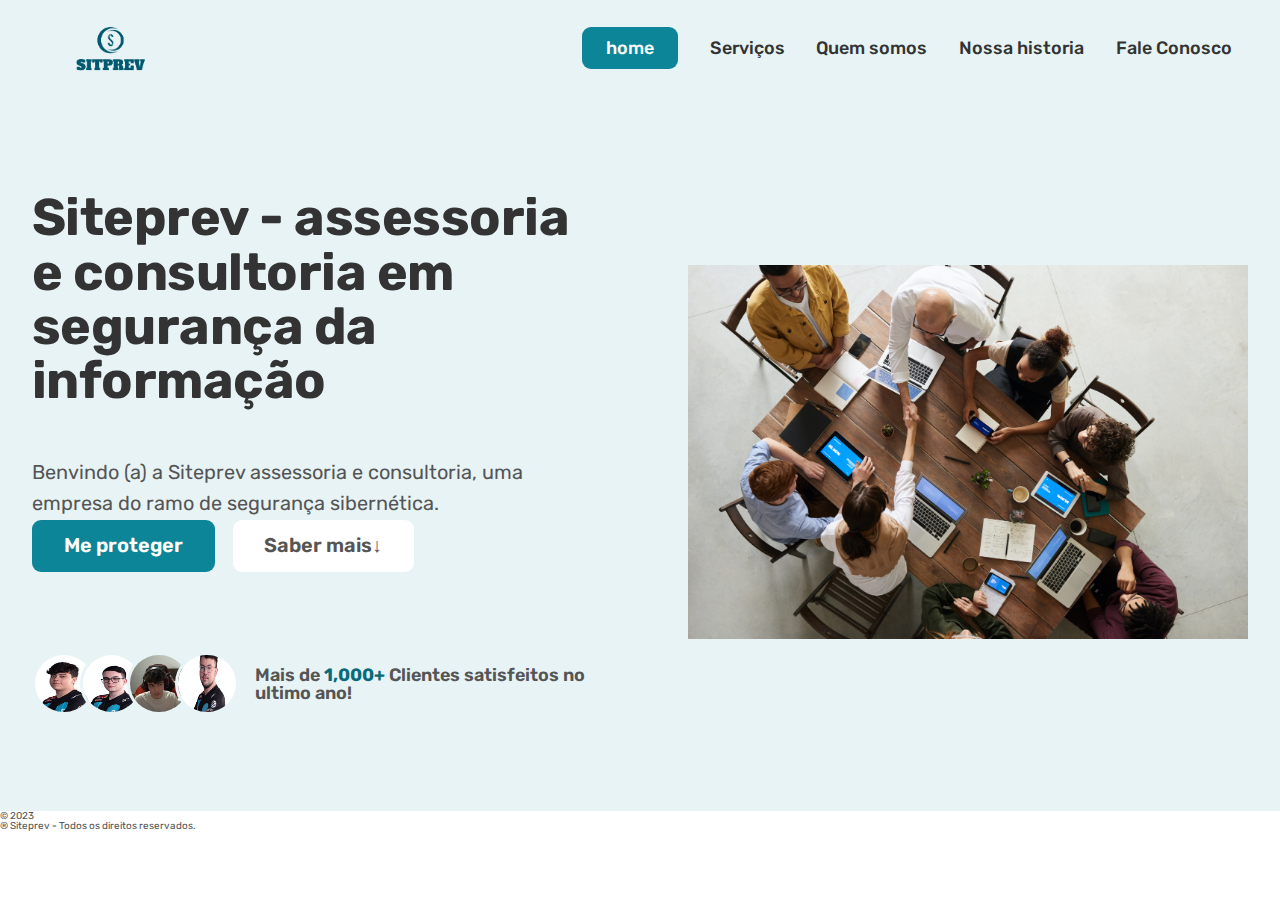
==== index.html @ fe17e0fd "correção d imagens" ====
<!DOCTYPE html>
<html lang="pt-br">
<head>
    <meta charset="UTF-8">
    <meta http-equiv="X-UA-Compatible" content="IE=edge">
    <meta name="viewport" content="width=device-width, initial-scale=1.0">
    <link rel="preconnect" href="https://fonts.googleapis.com">
    <link rel="preconnect" href="https://fonts.gstatic.com" crossorigin>
    <link href="https://fonts.googleapis.com/css2?family=Rubik:wght@400;500;600;700&display=swap" rel="stylesheet">
    <link rel="stylesheet" href="/style.css">
    <link rel="stylesheet" href="/general.css">
    <title>Siteprev - homepage</title>
</head>
<body>

    <header class="header">
        <img class="logo" src="../assets/imagens/1logo.jpg.png" alt="logotipo">
        <nav class="main-nav">
            <ul class="main-nav-list">
                <li><a class="main-nav-link  nav-cta" href="/index.html">home</a></li>
                <li><a class="main-nav-link"          href="/pages/servicos.html">Serviços</a></li>
                <li><a class="main-nav-link"          href="/pages/quem_somos.html">Quem somos</a></li>
                <li><a class="main-nav-link"          href="/pages/nossa_historia.html">Nossa historia</a></li>
                <li><a class="main-nav-link"          href="/pages/fale_conosco.html">Fale Conosco</a></li>
            </ul>
        </nav>
    </header>

    <main>

        <section class="section-hero">
            <div class="hero">
                
                <div class="hero-text-box">
                    <h1 class="heading-primary">Siteprev - assessoria e consultoria em segurança da informação</h1>
                    <p class="hero-description">Benvindo (a) a Siteprev assessoria e consultoria, uma empresa do ramo de segurança sibernética.</p>
                    <a href="#" class="btn btn--full margin-right-sm">Me proteger</a>
                    <a href="#" class="btn btn--outline">Saber mais&darr;</a>
                    <div class="clientes-atendidos">
                        <div class="clientes-imgs">
                            <img src="../assets/imagens/clientes/client-1.jpg" 
                            alt="foto de uma pessoa aleatoria"
                            />
                            <img src="../assets/imagens/clientes/client-2.png" 
                            alt="foto de uma pessoa aleatoria"
                            />
                            <img src="../assets/imagens/clientes/client-3.png" 
                            alt="foto de uma pessoa aleatoria"
                            />
                            <img src="../assets/imagens/clientes/client-4.png" 
                            alt="foto de uma pessoa aleatoria"
                            />
                        </div>
                        <p class="cliente-texto">Mais de <span>1,000+</span> Clientes satisfeitos no ultimo ano!</p>
                    </div>
                </div>
                <div class="hero-img-box">
                    <img src="../assets/imagens/fundo.principal.jpg"
                    class="hero-img"
                    alt="a imagem represente confiança sendo uma foto tirada de cima para baixo pegando 8 pessoas em uma mesa com documentos tables notebooks e celulares demonstrando dedicação oa trabalho">
                </div>
        </div>
    </section>


    </main>
    
    <footer>
        <p>©  2023<br>
            ® Siteprev - Todos os direitos reservados.</p>
        </footer>
    </main>
    </body>
    </html>
---- style.css ----
/********************************************/
/* HEADER */
/********************************************/


.header {
    display: flex;
    justify-content: space-between;
    align-items: center;
    background-color: #e7f3f5;

    height: 9.6rem;
    padding: 0 4.8rem;


}

.logo {
    height: 6.4rem;
}

/********************************************/
/* NAVEGATION */
/********************************************/
.main-nav-list {
    list-style: none;
    display: flex;
    align-items: center;
    gap: 3.2rem;
}

.main-nav-link:link,
.main-nav-link:visited {
    display: inline-block;
    text-decoration: none;
    color: #333;
    font-weight: 500;
    font-size: 1.8rem;
    transition: all 0.3s;
}
.main-nav-link:hover,
.main-nav-link:active {
    color: #0a6a7a;

}
.main-nav-link.nav-cta:link,
.main-nav-link.nav-cta:visited {
    padding: 1.2rem 2.4rem;
    border-radius: 9px;
    color: #fff;
    background-color: #0c8599;
 }
 .main-nav-link.nav-cta:hover,
.main-nav-link.nav-cta:active {
    background-color: #0a6a7a;

}




/********************************************/
/* HERO SECTION */
/********************************************/
.section-hero {
    background-color:#e7f3f5;
    padding: 9.6rem 0;
}

.hero {
    max-width: 130rem;
    margin: 0 auto;
    padding: 0 3.2rem;
    display: grid;
    grid-template-columns: 1fr 1fr;
    gap: 9.6rem;
    align-items: center;
}



.hero-description {
    font-size: 2rem;
    line-height: 1.6;

}


.hero-img {
    width: 100%;
}



.clientes-atendidos {
    display: flex;
    align-items: center;
    gap: 1.6rem;
    margin-top: 8rem;
}


.clientes-imgs {
    display: flex;
}

.clientes-imgs img {
    height: 6.4rem;
    width: 6.4rem;
    border-radius: 50%;
    margin-right: -1.6rem;
    border: 3px solid #e7f3f5;
}

.clientes-imgs img:last-child {
    margin: 0;
}

.cliente-texto {
    font-size: 1.8rem;
    font-weight: 600;
}

.cliente-texto span {
    color: #0a6a7a;
    font-weight: 700;
}

/********************************************/
/* sevices */
/********************************************/
.section-how {
    padding: 9.6rem 0;
}

.servico-description {
    font-size: 1.8rem;
    line-height: 1.8;
}
.servico-img-box {
    display: flex;
    align-items: center;
    justify-content: center;
}

.servico-img {
    width: 50%;
}

.servico-number {
    color: #ddd;
    font-size: 8.6rem;
    font-weight: 600;
    margin-bottom: 1.2rem;


}
/********************************************/
/* quem somos */
/********************************************/
.section-quem-somos{
    padding: 9.6rem, 0;
    
}

.servico-description-quem-somos{
    font-size: 1.8rem;
    line-height:1.2;
}
.quem-somos-text-box {
    border-radius: 9px;
    align-items: center;
    background-color: #fff;
    padding: 1.6rem;
    margin-top: 5.2rem;
    margin-bottom: 9.6rem;
}
.quem-somos-img-box {
    display:flex;
    padding: 1.6rem;
    margin-top: 4.6rem;
    align-items: center;
    justify-content: center;
}
.quem-somos-img {
    width: 90%;
}

/********************************************/
/* nossa hisoria */
/********************************************/
.section-nossa-historia {
    padding: 9.6rem, 0;
}

.servico-description-nossa-historia {
    font-size: 1.8rem;
    line-height: 1.2;

}
.nossa-historia-text-box{
    background-color: #eee;
    border-radius: 9px;
    align-items: center;
    padding: 1.6rem;
    margin-top: 5.2rem;
    margin-bottom: 0.5rem;
}
.margin-nossa-historia {
    background-color: #fff;
    margin: 1.6rem 8.8rem;
}
---- general.css ----
/* 
colors 


-- Primari : #0c8599 claro / 
-- Tints:   #e3fafc cor de fundo da logo / #e7f3f5 outro tem de cor da logo
-- Shades:  #0a6a7a escuro para hover
-- Accentes:
-- Greys
#555
#333
--- font weights 
 default : 400
  medium :500
  Semi-bold :600
 bold : 700

 --- line heights
 default : 1
 small: 1.5
 medium: 1.2
 Paragraph default: 1.6


--- 05 SHADOWS


--- 06 BORDER-RADIUS
default : 9px

--- 07 WHITESPACE

-Spacing system (px)
2 / 4 / 8 / 12 / 16 / 24 / 32 / 48 / 64 / 80 / 96 / 128 
*/













* {
    padding: 0;
    margin:0;
    box-sizing: border-box;
}

html{
    /* font-size: 10px; */
    /* 10px / 16px = 0,625 = 62.5% */
    /* Percentagae of user's browser font-size setting */
    font-size: 62.25%;
}



body {
    font-family: "Rubik", sans-serif;
    line-height: 1;
    font-weight: 400;
    color: #555;
}

/********************************************/
/*  CONMPONENTES REUSAVEIS GERAIS */
/********************************************/

.container {
    /*  1140px */
    max-width: 120rem;
    padding: 0 3.2rem;
    margin: 0 auto;
}
.grid {
    display: grid;
    column-gap: 6.4rem;
    row-gap: 9.6rem;
    grid-template-columns: repeat(2, 1fr);

}

.grid--2-cols {
    grid-template-columns: repeat(2, 1fr)
}
.grid--3-cols{
    grid-template-columns: repeat(3, 1fr)
}
.grid--4-cols{
    grid-template-columns: repeat(4, 1fr)
}

.grid--center-v{
    align-items: center;
}
.heading-primary,
.heading-secondary,
.heading-tertiary,
.heading-primary-1,
.heading-secondary-1 {
    font-weight: 700;
    color: #333;
    letter-spacing: -0.5px;
    
}
.heading-primary {
    font-size: 5.2rem;
    line-height: 1.05;
    margin-bottom: 4.8rem;
}
.heading-primary-1{
    font-size: 5.2rem;
    line-height:1.5;
    margin-bottom: 4.8;
}

.heading-secondary {
    font-size: 4.4rem;
    line-height: 3.2rem;
    margin-bottom: 9.6rem;
}
.heading-secondary-1{
    font-size: 4.4rem;
    line-height: 3.2;
    margin-bottom: 2.4;
}

.heading-tertiary {
    font-size: 3.6rem;
    margin-bottom: 3.2rem;
    line-height: 1.2rem;
}
.subheading{
    display: block;
    font-size: 2rem;
    font-weight: 500;
    color: #0c8599 ;
    text-transform: uppercase;
    margin-bottom: 1.6rem;
    letter-spacing: 0.75px;

}
.btn:link,
.btn:visited {
    display: inline-block;


    background-color: #0c8599;
    color: #fff;
    text-decoration: none;
    font-size: 2rem;
    font-weight: 600;
    padding: 1.6rem 3.2rem;
    border-radius: 9px;

    /* coloca tempo de transisão das cores */
    transition: background-color 0,3s;

}


.btn--full:link,
.btn--full:visited {
    background-color:#0c8599 ;
    color: #fff;

}
.btn--full:hover,
.btn--full:active {
    background-color:#0a6a7a ;
    

}


.btn--outline:link,
.btn--outline:visited {
    background-color: #fff;
    color: #555;
}

.btn--outline:hover,
.btn--outline:active {
    background-color: #e7f3f5;
    /* coddigo para colocar o borda do lado de dentro */
    box-shadow: inset 0 0 0 3px #fff;
}

.margin-right-sm {
    margin-right: 1.6rem !important; 
    /* é uma boa pratica colocar qual cofigo deve ser priorizado */
}
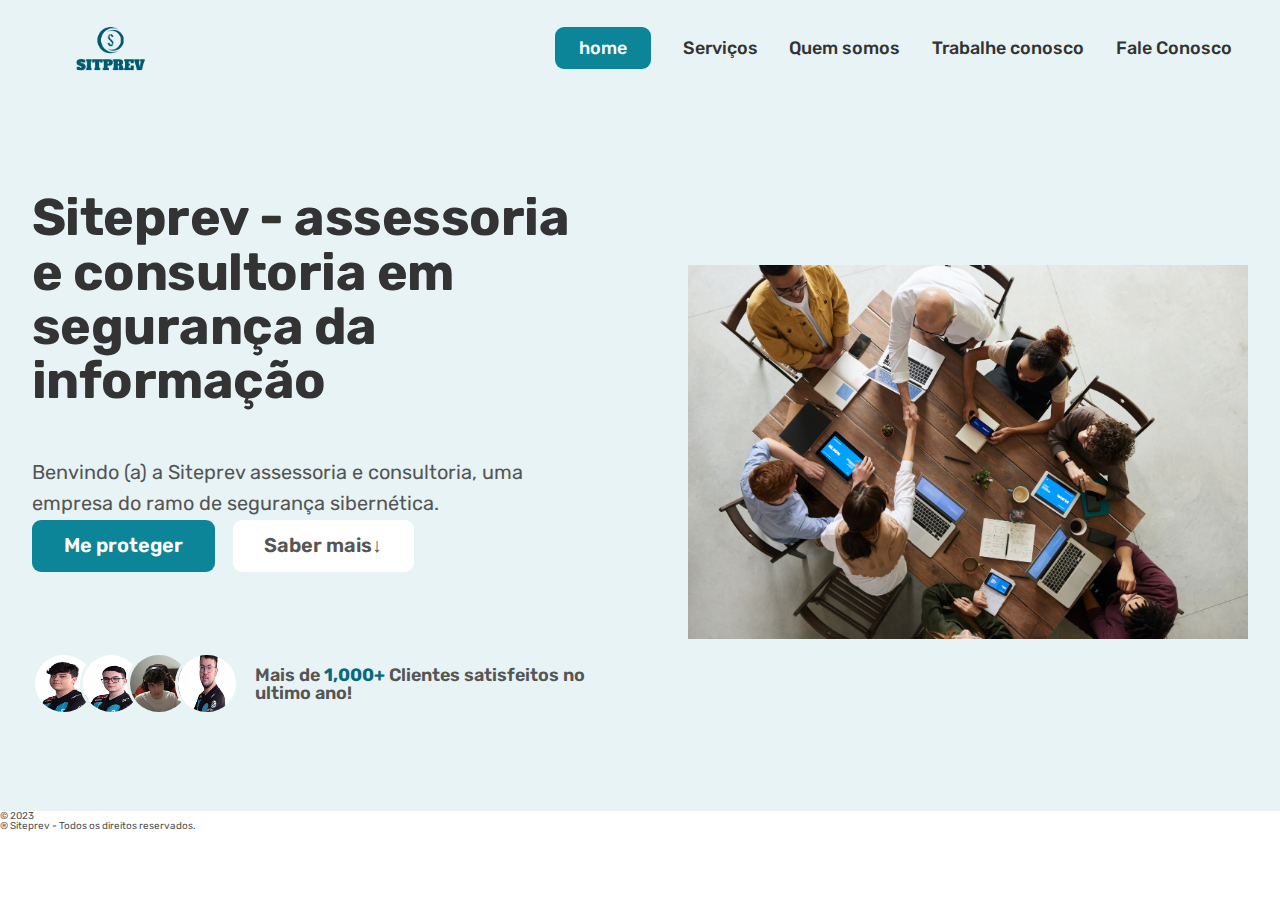
==== commit c4bd15a2: "pagina trabalhe conosco estilizada" ====
--- a/index.html
+++ b/index.html
@@ -7,21 +7,21 @@
     <link rel="preconnect" href="https://fonts.googleapis.com">
     <link rel="preconnect" href="https://fonts.gstatic.com" crossorigin>
     <link href="https://fonts.googleapis.com/css2?family=Rubik:wght@400;500;600;700&display=swap" rel="stylesheet">
-    <link rel="stylesheet" href="/style.css">
-    <link rel="stylesheet" href="/general.css">
+    <link rel="stylesheet" href="style.css">
+    <link rel="stylesheet" href="general.css">
     <title>Siteprev - homepage</title>
 </head>
 <body>
 
     <header class="header">
-        <img class="logo" src="../assets/imagens/1logo.jpg.png" alt="logotipo">
+        <img class="logo" src="./assets/imagens/1logo.jpg.png" alt="logotipo">
         <nav class="main-nav">
             <ul class="main-nav-list">
-                <li><a class="main-nav-link  nav-cta" href="/index.html">home</a></li>
-                <li><a class="main-nav-link"          href="/pages/servicos.html">Serviços</a></li>
-                <li><a class="main-nav-link"          href="/pages/quem_somos.html">Quem somos</a></li>
-                <li><a class="main-nav-link"          href="/pages/nossa_historia.html">Nossa historia</a></li>
-                <li><a class="main-nav-link"          href="/pages/fale_conosco.html">Fale Conosco</a></li>
+                <li><a class="main-nav-link  nav-cta" href="index.html">home</a></li>
+                <li><a class="main-nav-link"          href="pages/servicos.html">Serviços</a></li>
+                <li><a class="main-nav-link"          href="pages/quem_somos.html">Quem somos</a></li>
+                <li><a class="main-nav-link"          href="pages/trabalhe_conosco.html">Trabalhe conosco</a></li>
+                <li><a class="main-nav-link"          href="pages/fale_conosco.html">Fale Conosco</a></li>
             </ul>
         </nav>
     </header>
@@ -38,16 +38,16 @@
                     <a href="#" class="btn btn--outline">Saber mais&darr;</a>
                     <div class="clientes-atendidos">
                         <div class="clientes-imgs">
-                            <img src="../assets/imagens/clientes/client-1.jpg" 
+                            <img src="./assets/imagens/clientes/client-1.jpg" 
                             alt="foto de uma pessoa aleatoria"
                             />
-                            <img src="../assets/imagens/clientes/client-2.png" 
+                            <img src="./assets/imagens/clientes/client-2.png" 
                             alt="foto de uma pessoa aleatoria"
                             />
-                            <img src="../assets/imagens/clientes/client-3.png" 
+                            <img src="./assets/imagens/clientes/client-3.png" 
                             alt="foto de uma pessoa aleatoria"
                             />
-                            <img src="../assets/imagens/clientes/client-4.png" 
+                            <img src="./assets/imagens/clientes/client-4.png" 
                             alt="foto de uma pessoa aleatoria"
                             />
                         </div>
@@ -55,7 +55,7 @@
                     </div>
                 </div>
                 <div class="hero-img-box">
-                    <img src="../assets/imagens/fundo.principal.jpg"
+                    <img src="./assets/imagens/fundo.principal.jpg"
                     class="hero-img"
                     alt="a imagem represente confiança sendo uma foto tirada de cima para baixo pegando 8 pessoas em uma mesa com documentos tables notebooks e celulares demonstrando dedicação oa trabalho">
                 </div>
--- a/style.css
+++ b/style.css
@@ -192,15 +192,19 @@
 }
 
 /********************************************/
-/* nossa hisoria */
+/* trabalhe conosco */
 /********************************************/
 .section-nossa-historia {
     padding: 9.6rem, 0;
 }
-
+.servico-description-trabalhe-conosco {
+    font-size: 1.8rem;
+    line-height: 1.2;
+}
 .servico-description-nossa-historia {
     font-size: 1.8rem;
     line-height: 1.2;
+    margin-bottom: 5.2rem;
 
 }
 .nossa-historia-text-box{
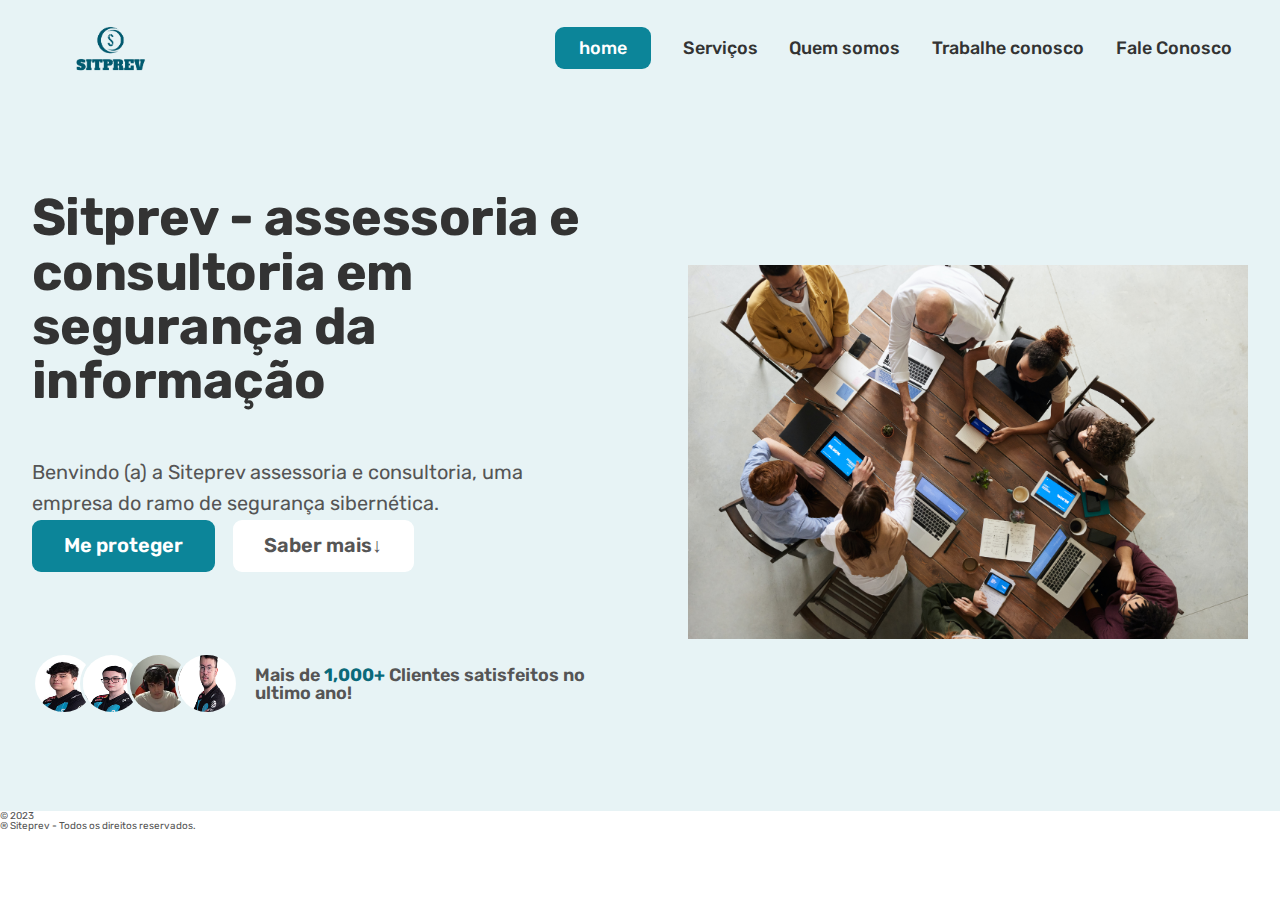
==== commit fa7837b5: "arrumei o esteja do contatenos" ====
--- a/index.html
+++ b/index.html
@@ -32,7 +32,7 @@
             <div class="hero">
                 
                 <div class="hero-text-box">
-                    <h1 class="heading-primary">Siteprev - assessoria e consultoria em segurança da informação</h1>
+                    <h1 class="heading-primary">Sitprev - assessoria e consultoria em segurança da informação</h1>
                     <p class="hero-description">Benvindo (a) a Siteprev assessoria e consultoria, uma empresa do ramo de segurança sibernética.</p>
                     <a href="#" class="btn btn--full margin-right-sm">Me proteger</a>
                     <a href="#" class="btn btn--outline">Saber mais&darr;</a>
--- a/style.css
+++ b/style.css
@@ -218,4 +218,80 @@
 .margin-nossa-historia {
     background-color: #fff;
     margin: 1.6rem 8.8rem;
+}
+
+/********************************************/
+/* contate-nos */
+/********************************************/
+.section-cta {
+    padding: 9.6rem;
+}
+
+.cta {
+    display: grid;
+    grid-template-columns: 2fr 1fr;
+    box-shadow: 0 2.4rem 4.8rem rgba(0, 0, 0, 0.075);
+    border-radius: 9px;
+    background-image: linear-gradient(to right bottom, #6ca6af,#0a6a7a);
+    overflow: hidden;
+    /* temp */
+    height: 50rem;
+}
+
+.cta-text-box {
+    padding: 4.8rem 6.4rem 6.4rem 6.4rem;
+    color: #032025;
+}
+
+.cta .heading-secondary {
+    /* color: #032025; */
+    color: inherit;  /* para herdar a cor do elemento pai */
+    margin-bottom: 3.2rem;
+}
+
+.cta-text {
+    font-size: 1.8rem;
+    line-height: 1.8;
+    margin-bottom: 4.8rem;
+}
+
+.cta-img-box {
+    background-image: linear-gradient(to right bottom, hwb(189 42% 31% / 0.25),hwb(189 4% 52% / 0.25)), url('../assets/imagens/contate-nos/contate-nos1.jpg');
+    background-size: cover;
+    background-position: center;
+}
+
+.cta-form {
+    display: grid;
+    grid-template-columns: 1fr 1fr;
+    column-gap: 3.2rem;
+    row-gap: 2.4rem;
+}
+
+.cta-form label {
+    display: block;
+    font-size: 1.6rem;
+    font-weight: 500;
+    margin-bottom: 1.2rem;
+}
+.cta-form input ,
+.cta-form select {
+    width: 100%;
+    padding: 1.2rem;
+    font-size: 1.8rem;
+    font-family: inherit; /*para herdar o a font family do elemento pai */
+    color: inherit;
+    border: none;
+    background-color: #e7f3f5;
+    border-radius: 9px;
+    box-shadow: 0 1px 2px rgba(0, 0, 0, 0.1);
+}
+
+.cta-form input::placeholder {
+    color: #aaa;
+}
+
+.cta *:focus {
+    outline: none;
+    box-shadow: 0 0 0 0.8rem hsla(189, 41%, 93%, 0.5);
 }--- a/general.css
+++ b/general.css
@@ -146,6 +146,7 @@
     letter-spacing: 0.75px;
 
 }
+.btn,
 .btn:link,
 .btn:visited {
     display: inline-block;
@@ -159,6 +160,10 @@
     padding: 1.6rem 3.2rem;
     border-radius: 9px;
 
+    border: none;
+    cursor: pointer;
+    font-family: inherit;
+
     /* coloca tempo de transisão das cores */
     transition: background-color 0,3s;
 
@@ -191,8 +196,36 @@
     /* coddigo para colocar o borda do lado de dentro */
     box-shadow: inset 0 0 0 3px #fff;
 }
+.btn--form {
+    background-color: #032025;
+    color: #e7f3f5;
+    align-self: end;
+    padding: 1.2rem;
+}
+
+.btn--form:hover{
+    background-color: #fff;
+    color: #555;
+}
+
+
+
+.link:link,
+.link:visited {
+    display: inline-block;
+    color: #0c8599;
+    text-decoration: none;
+    border-bottom: 1px solid currentColor;
+    padding-bottom: 2px;
+    transition: all 0.3s;
+}
 
 .margin-right-sm {
     margin-right: 1.6rem !important; 
     /* é uma boa pratica colocar qual cofigo deve ser priorizado */
+}
+
+*:focus {
+    outline: none;
+    box-shadow: 0 0 0 0.8rem hsla(189, 85%, 32%, 0.507);
 }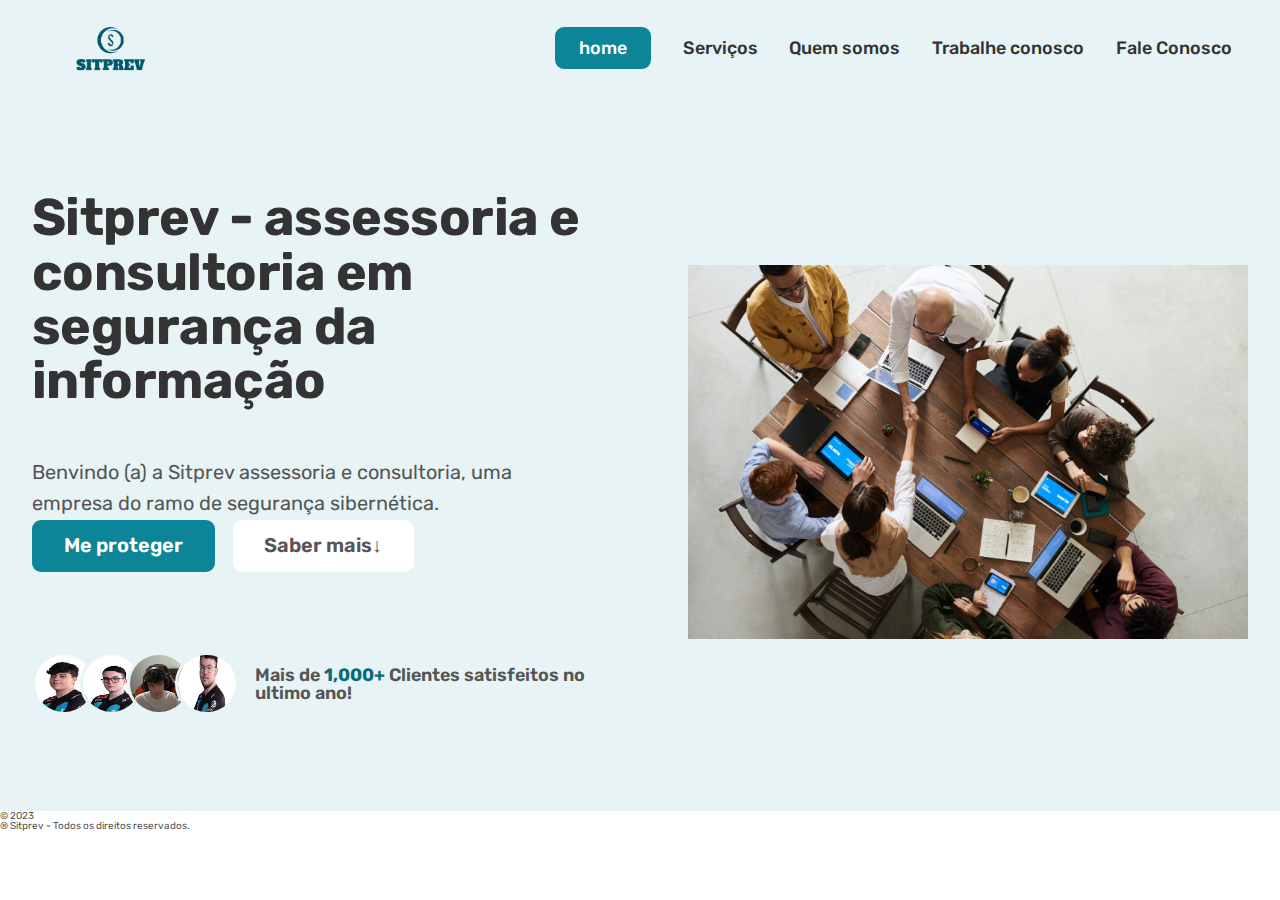
==== commit c2499336: "alterei todos os nomes da pagina quem estavão como (siteprev) para (sitprev)" ====
--- a/index.html
+++ b/index.html
@@ -9,7 +9,7 @@
     <link href="https://fonts.googleapis.com/css2?family=Rubik:wght@400;500;600;700&display=swap" rel="stylesheet">
     <link rel="stylesheet" href="style.css">
     <link rel="stylesheet" href="general.css">
-    <title>Siteprev - homepage</title>
+    <title>Sitprev - homepage</title>
 </head>
 <body>
 
@@ -33,7 +33,7 @@
                 
                 <div class="hero-text-box">
                     <h1 class="heading-primary">Sitprev - assessoria e consultoria em segurança da informação</h1>
-                    <p class="hero-description">Benvindo (a) a Siteprev assessoria e consultoria, uma empresa do ramo de segurança sibernética.</p>
+                    <p class="hero-description">Benvindo (a) a Sitprev assessoria e consultoria, uma empresa do ramo de segurança sibernética.</p>
                     <a href="#" class="btn btn--full margin-right-sm">Me proteger</a>
                     <a href="#" class="btn btn--outline">Saber mais&darr;</a>
                     <div class="clientes-atendidos">
@@ -67,7 +67,7 @@
     
     <footer>
         <p>©  2023<br>
-            ® Siteprev - Todos os direitos reservados.</p>
+            ® Sitprev - Todos os direitos reservados.</p>
         </footer>
     </main>
     </body>
